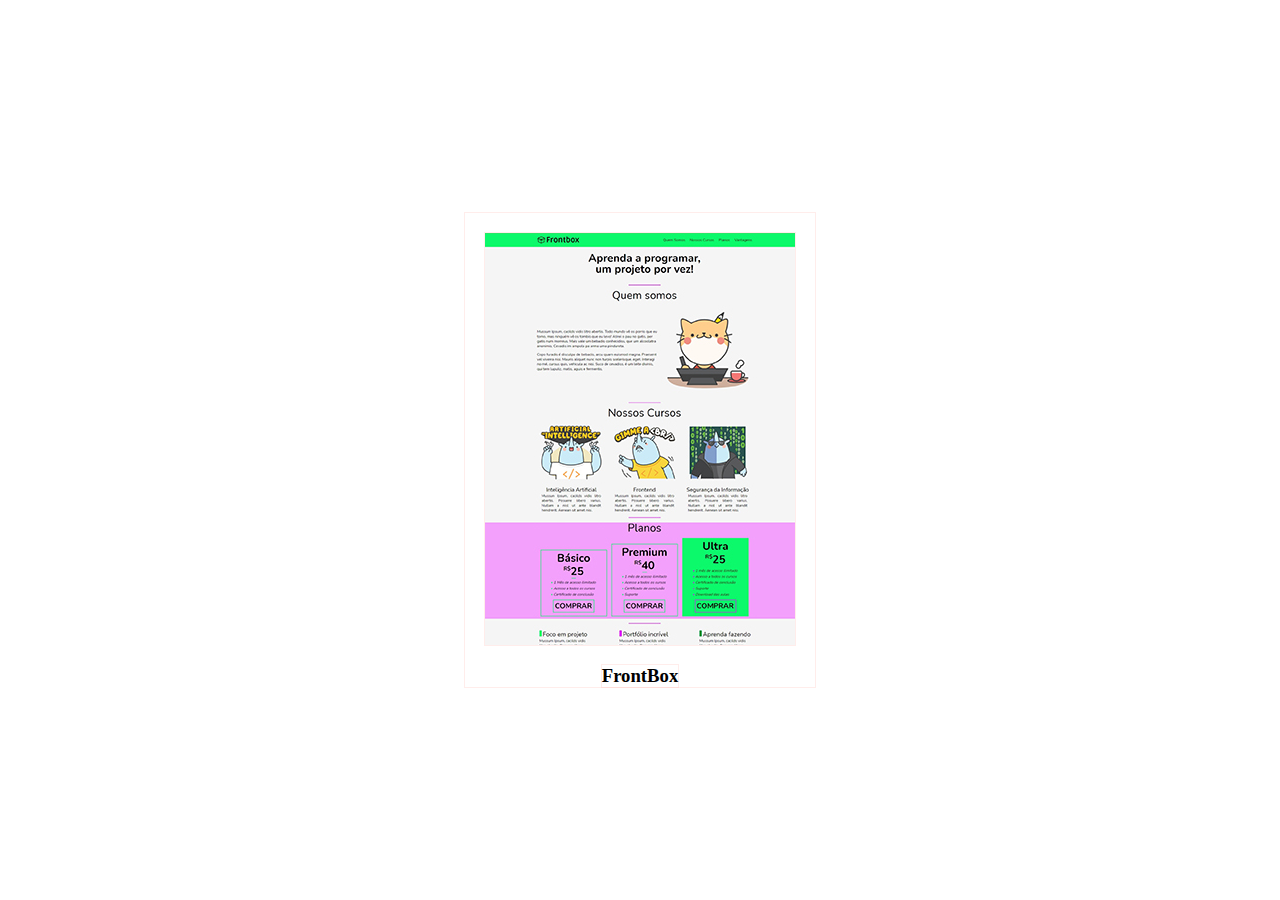
==== teste.html @ 5e762e28 "update" ====
<!DOCTYPE html>
<html lang="pt-br">

<head>
    <meta charset="UTF-8">
    <meta http-equiv="X-UA-Compatible" content="IE=edge">
    <meta name="viewport" content="width=device-width, initial-scale=1.0">
    <title>Document</title>
    <link rel="stylesheet" href="texte.css">
</head>

<body>
    <!-- <h1>teste</h1> -->

    <div class="container">
        <div class="card">
            <div class="cardImg">
                <img src="/img/texte 3.jpg" alt="">
            </div>
            <div class="content">
                <div class="content-text">
                    <h3>Serviços executados</h3>
                    <hr>

                </div>
                <ul>
                    <li>Programação</li>
                    <li>layout Responsivo</li>
                    <li>FlexBox</li>
                </ul>
                <button class="btn">ampliar</button>
            </div>
        </div>

        <h3>FrontBox</h3>

    </div>

</body>

</html>
---- texte.css ----
*{
    margin: 0px;
    padding: 0px;
    box-sizing: border-box;
    box-shadow: 0px 0px 0px 1px rgba(255, 99, 85, 0.116); 

}
li{
    list-style: none;;
}



body{
    display: flex;
    flex-direction: column;
    justify-content: center;
    align-items: center;
    min-height: 100vh;
}
.container{
    display: flex;
    flex-wrap: wrap;
    flex-direction: column;
    align-items: center;
    margin: 40px 0;
}
.container .card{
    position: relative;
    width: 310px;
    height: 412px;
    margin: 20px;
    overflow: hidden;

}
.container .card .content{
    position: absolute;
    bottom: 412px;
    width: 100%;
    height: 100%;
    z-index: 10;
    backdrop-filter: brightness(50%);
    transition: bottom 0.5s;
}
.container .card:hover .content{
    bottom: 0px;
}
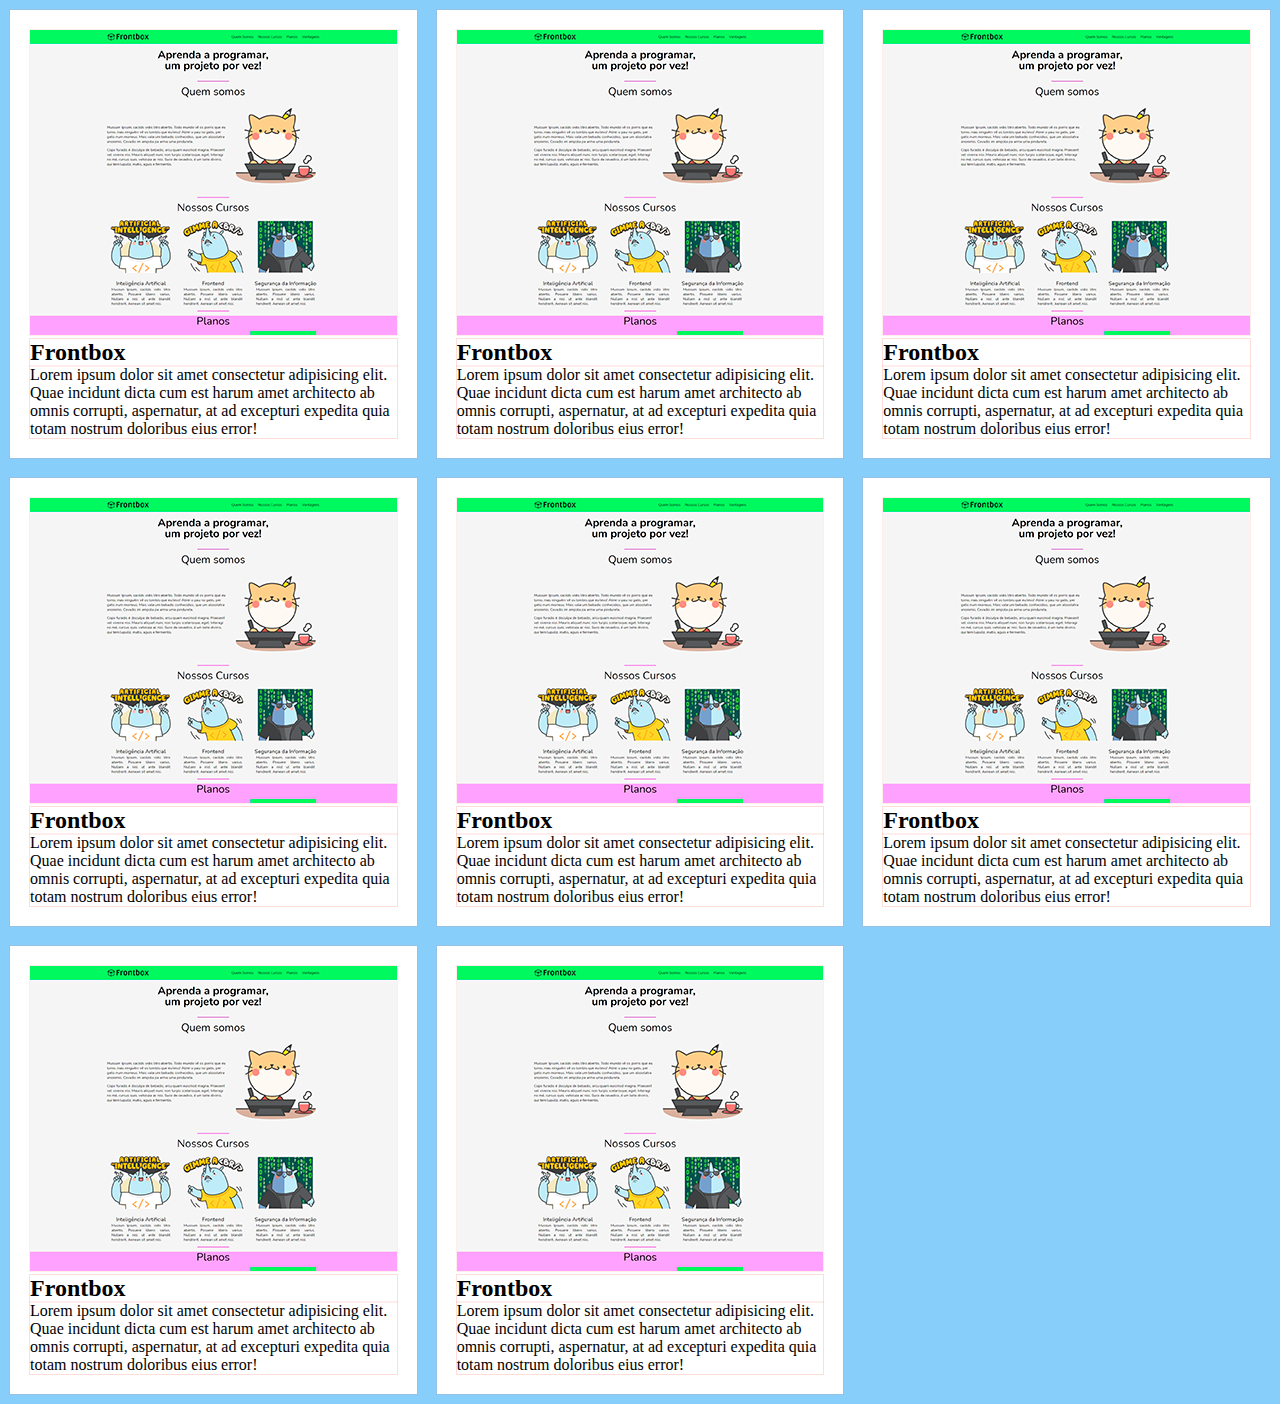
==== commit a0e9fc25: "update" ====
--- a/teste.html
+++ b/teste.html
@@ -12,7 +12,7 @@
 <body>
     <!-- <h1>teste</h1> -->
 
-    <div class="container">
+    <!-- <div class="container">
         <div class="card">
             <div class="cardImg">
                 <img src="/img/texte 3.jpg" alt="">
@@ -21,7 +21,6 @@
                 <div class="content-text">
                     <h3>Serviços executados</h3>
                     <hr>
-
                 </div>
                 <ul>
                     <li>Programação</li>
@@ -34,6 +33,80 @@
 
         <h3>FrontBox</h3>
 
+    </div> -->
+    <div class="conteudo">
+        <div class="card">
+            <img src="/img/teste.png" class="foto" alt="">
+            <div class="texto">
+                <h2>Frontbox</h2>
+                <p>Lorem ipsum dolor sit amet consectetur adipisicing elit. Quae incidunt dicta cum est harum amet
+                    architecto ab omnis corrupti, aspernatur, at ad excepturi expedita quia totam nostrum doloribus eius
+                    error!</p>
+            </div>
+        </div>
+        <div class="card">
+            <img src="/img/teste.png" class="foto" alt="">
+            <div class="texto">
+                <h2>Frontbox</h2>
+                <p>Lorem ipsum dolor sit amet consectetur adipisicing elit. Quae incidunt dicta cum est harum amet
+                    architecto ab omnis corrupti, aspernatur, at ad excepturi expedita quia totam nostrum doloribus eius
+                    error!</p>
+            </div>
+        </div>
+        <div class="card">
+            <img src="/img/teste.png" class="foto" alt="">
+            <div class="texto">
+                <h2>Frontbox</h2>
+                <p>Lorem ipsum dolor sit amet consectetur adipisicing elit. Quae incidunt dicta cum est harum amet
+                    architecto ab omnis corrupti, aspernatur, at ad excepturi expedita quia totam nostrum doloribus eius
+                    error!</p>
+            </div>
+        </div>
+        <div class="card">
+            <img src="/img/teste.png" class="foto" alt="">
+            <div class="texto">
+                <h2>Frontbox</h2>
+                <p>Lorem ipsum dolor sit amet consectetur adipisicing elit. Quae incidunt dicta cum est harum amet
+                    architecto ab omnis corrupti, aspernatur, at ad excepturi expedita quia totam nostrum doloribus eius
+                    error!</p>
+            </div>
+        </div>
+        <div class="card">
+            <img src="/img/teste.png" class="foto" alt="">
+            <div class="texto">
+                <h2>Frontbox</h2>
+                <p>Lorem ipsum dolor sit amet consectetur adipisicing elit. Quae incidunt dicta cum est harum amet
+                    architecto ab omnis corrupti, aspernatur, at ad excepturi expedita quia totam nostrum doloribus eius
+                    error!</p>
+            </div>
+        </div>
+        <div class="card">
+            <img src="/img/teste.png" class="foto" alt="">
+            <div class="texto">
+                <h2>Frontbox</h2>
+                <p>Lorem ipsum dolor sit amet consectetur adipisicing elit. Quae incidunt dicta cum est harum amet
+                    architecto ab omnis corrupti, aspernatur, at ad excepturi expedita quia totam nostrum doloribus eius
+                    error!</p>
+            </div>
+        </div>
+        <div class="card">
+            <img src="/img/teste.png" class="foto" alt="">
+            <div class="texto">
+                <h2>Frontbox</h2>
+                <p>Lorem ipsum dolor sit amet consectetur adipisicing elit. Quae incidunt dicta cum est harum amet
+                    architecto ab omnis corrupti, aspernatur, at ad excepturi expedita quia totam nostrum doloribus eius
+                    error!</p>
+            </div>
+        </div>
+        <div class="card">
+            <img src="/img/teste.png" class="foto" alt="">
+            <div class="texto">
+                <h2>Frontbox</h2>
+                <p>Lorem ipsum dolor sit amet consectetur adipisicing elit. Quae incidunt dicta cum est harum amet
+                    architecto ab omnis corrupti, aspernatur, at ad excepturi expedita quia totam nostrum doloribus eius
+                    error!</p>
+            </div>
+        </div>
     </div>
 
 </body>
--- a/texte.css
+++ b/texte.css
@@ -12,13 +12,15 @@
 
 
 body{
-    display: flex;
-    flex-direction: column;
-    justify-content: center;
-    align-items: center;
-    min-height: 100vh;
+    /* display: flex; */
+    background: lightskyblue;
+    /* flex-direction: column; */
+    /* justify-content: center; */
+    /* align-items: center; */
+    /* min-height: 100vh; */
 }
-.container{
+/* .container{
+
     display: flex;
     flex-wrap: wrap;
     flex-direction: column;
@@ -44,4 +46,22 @@
 }
 .container .card:hover .content{
     bottom: 0px;
+} */
+.conteudo{
+    max-width: 1900px;
+    margin: 0 auto;
+    display: grid;
+    grid-template-columns: repeat(auto-fit, minmax(400px, 2fr));
+    gap: 20px;
+    justify-content: center;
+    padding: 10px;
+}
+.card{
+    background: white;
+    padding: 20px 20px 20px;
+}
+.foto{
+    width: 100%;
+    height: 305px;
+    object-fit: cover;
 }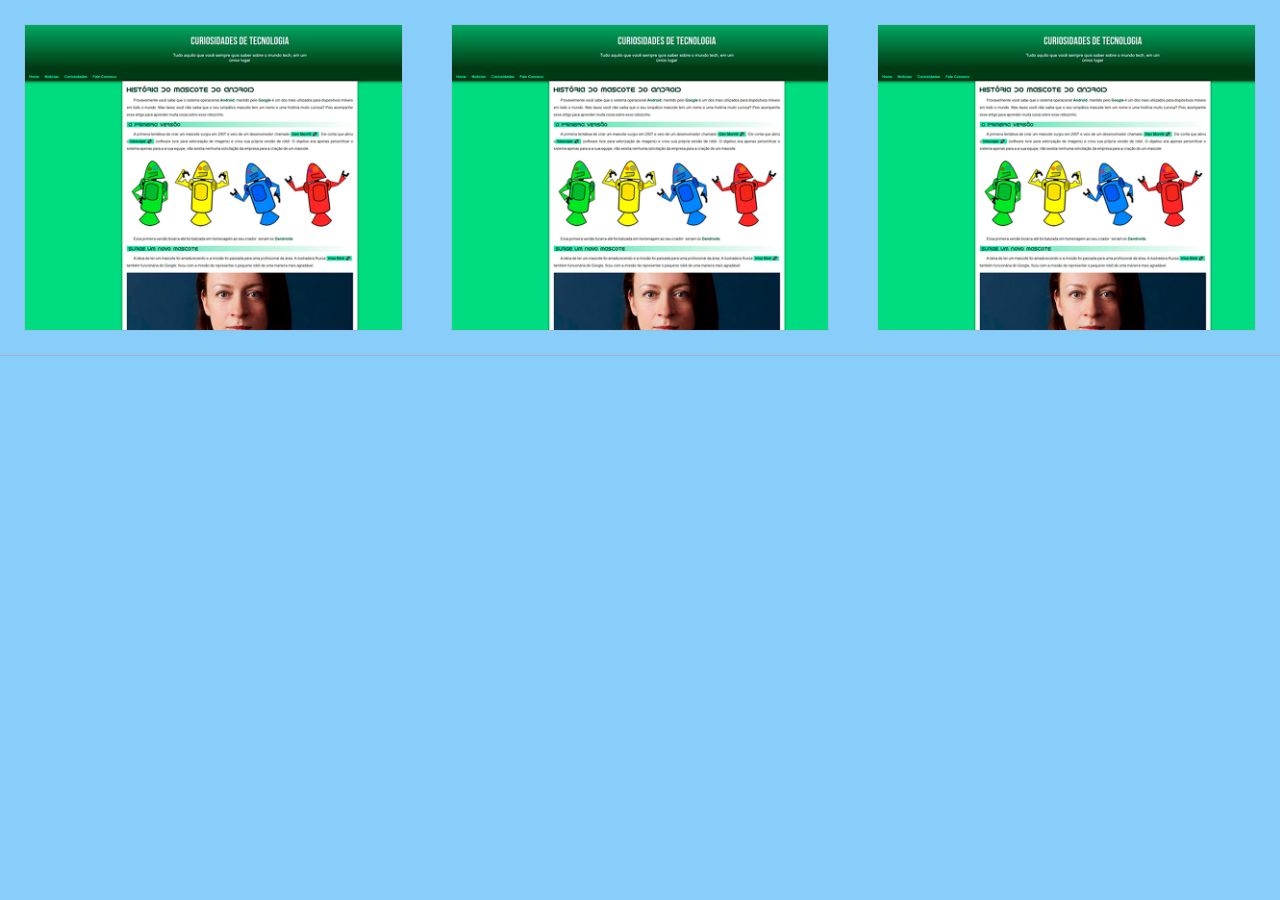
==== commit 892ae6d2: "update" ====
--- a/teste.html
+++ b/teste.html
@@ -11,7 +11,6 @@
 
 <body>
     <!-- <h1>teste</h1> -->
-
     <!-- <div class="container">
         <div class="card">
             <div class="cardImg">
@@ -34,7 +33,8 @@
         <h3>FrontBox</h3>
 
     </div> -->
-    <div class="conteudo">
+    <!-- <div class="conteudo">
+
         <div class="card">
             <img src="/img/teste.png" class="foto" alt="">
             <div class="texto">
@@ -107,8 +107,46 @@
                     error!</p>
             </div>
         </div>
+    </div>-->
+
+    <div class="modal">
+        <div class="modal_content">
+            <img src="" id="modal_img">
+        </div>
+        <span id="btn_close">x</span>
+        
     </div>
 
+    <div class="container">
+        <div class="img">
+            <img src="imgteste/cursoemVideoG1.png" alt="" class="teste">
+        </div>
+        <div class="img">
+            <img src="imgteste/cursoemVideoG1.png" alt=""class="teste">
+        </div>
+        <div class="img">
+            <img src="imgteste/cursoemVideoG1.png" alt=""class="teste">
+        </div>
+    </div>
+
+    <script>
+        let imagem = document.querySelectorAll(".teste");
+        let modal = document.querySelector('.modal');
+        let modalImg = document.querySelector("#modal_img");
+        let btClose = document.querySelector('#btn_close');
+        let srcVal="";
+
+        for(let i=0; i < imagem.length;i++){
+            imagem[i].addEventListener('click', function(){
+                srcVal = imagem[i].getAttribute('src');
+                modalImg.setAttribute('src',srcVal);
+                modal.classList.toggle('modal_active')
+            })
+        }
+        btClose.addEventListener('click',function(){
+            modal.classList.toggle('modal_active');
+        })
+    </script>
 </body>
 
 </html>--- a/texte.css
+++ b/texte.css
@@ -47,7 +47,7 @@
 .container .card:hover .content{
     bottom: 0px;
 } */
-.conteudo{
+/* .conteudo{
     max-width: 1900px;
     margin: 0 auto;
     display: grid;
@@ -64,4 +64,63 @@
     width: 100%;
     height: 305px;
     object-fit: cover;
+} */
+
+.container{
+    display: flex;
+    justify-content: center;
+}
+.img{
+    width: 430px;
+    height: 305px;
+    overflow: hidden;
+    margin: 25px;
+}
+.teste{
+    width: 430px;
+    /* height: 100%; */
+    cursor: pointer;
+    transition: 0.4s;
+    
+}
+.teste:hover{
+    filter: grayscale(100%);
+    transform: scale(1.1);
+}
+#modal_img{
+    width: 30vw;
+    transform: scale(0);
+}
+.modal_active #modal_img{
+    transform: scale(1);
+
+}
+.modal{
+    width: 100vw;
+    height: 100vh;
+    background-color: rgba(0, 0, 0, 0.7);
+    position: fixed;
+    visibility: hidden;
+    z-index: 1;
+    opacity: 0;
+}
+.modal_content{
+    display: flex;
+    justify-content: center;
+    align-items: center;
+    height: 100vh;
+}
+#btn_close{
+    color: #fff;
+    background-color: #000;
+    position: absolute;
+    top: 10px;
+    right: 10px;
+    width: 40px;
+    height: 40px;
+
+}
+.modal_active{
+    visibility: visible;
+    opacity: 1;
 }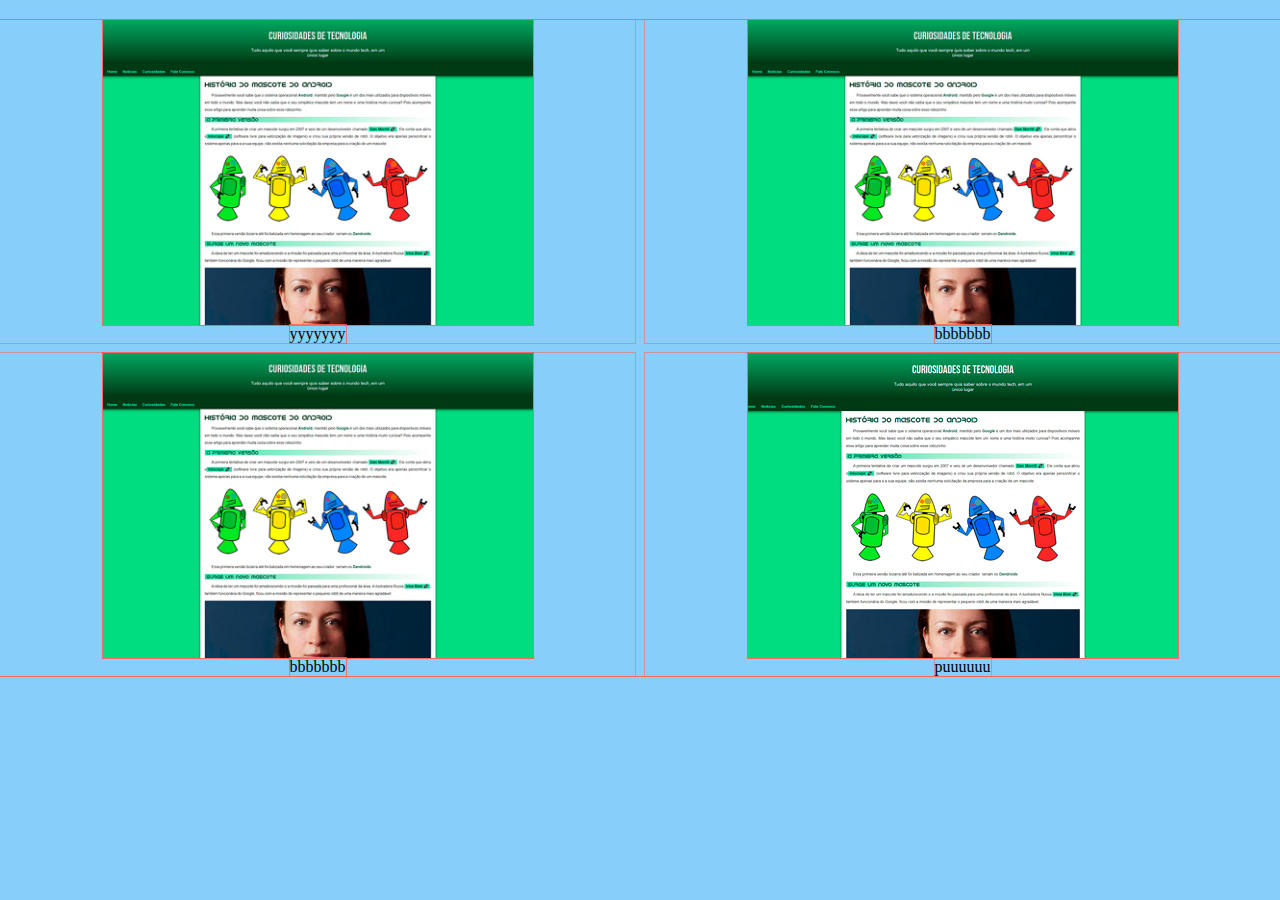
==== commit dc35e594: "update" ====
--- a/teste.html
+++ b/teste.html
@@ -108,44 +108,104 @@
             </div>
         </div>
     </div>-->
-
+    <div class="container">
+        <div class="wrapper">
+            <div class="content-img">
+                <img class="img2 tamanho" src="/imgteste/cursoemVideoG1.png" width="894px" height="1398px" alt="">
+            </div>
+            <div class="content-info">
+                <div class="content-info2">
+                    <div class="contentText">
+                        <h4>Serviços</h4>
+                    </div>
+                    <div class="btn-ampliar">
+                        <button class="btn">ampliar</button>
+                    </div>
+                </div>
+            </div>
+            <div class="texto">
+                <p>yyyyyyy</p>
+            </div>
+        </div>
+        <div class="wrapper">
+
+            <div class="content-img">
+                <img class="img2 tamanho" src="/imgteste/cursoemVideoG1.png" alt="">
+            </div>
+            <div class="content-info">
+                <div class="content-info2">
+                    <div class="contentText">
+                        <h4>Serviços</h4>
+                    </div>
+                    <div class="btn-ampliar">
+                        <button class="btn">ampliar</button>
+                    </div>
+                </div>
+            </div>
+            <div class="texto">
+                <p>bbbbbbb</p>
+            </div>
+        </div>
+        <div class="wrapper">
+            <div class="content-img">
+                <img class="img2 tamanho" src="/imgteste/cursoemVideoG1.png" alt="">
+            </div>
+            <div class="content-info">
+                <div class="content-info2">
+                    <div class="contentText">
+                        <h4>Serviços</h4>
+                    </div>
+                    <div class="btn-ampliar">
+                        <button class="btn">ampliar</button>
+                    </div>
+                </div>
+            </div>
+            <div class="texto">
+                <p>bbbbbbb</p>
+            </div>
+        </div>
+        <div class="wrapper">
+            <div class="content-img">
+                <img class="img2 tamanho" src="/img/cursoemVideoP.png" alt="">
+            </div>
+            <div class="content-info">
+                <div class="content-info2">
+                    <div class="contentText">
+                        <h4>Serviços</h4>
+                    </div>
+                    <div class="btn-ampliar">
+                        <button class="btn">ampliar</button>
+                    </div>
+                </div>
+            </div>
+            <div class="texto">
+                puuuuuu
+            </div>
+        </div>
+    </div>
     <div class="modal">
-        <div class="modal_content">
-            <img src="" id="modal_img">
-        </div>
-        <span id="btn_close">x</span>
-        
+        <div class="conteudo-modal">
+            <img src="" alt="" id="modal-img">
+        </div>
+        <span class="btn-close">x</span>
     </div>
 
-    <div class="container">
-        <div class="img">
-            <img src="imgteste/cursoemVideoG1.png" alt="" class="teste">
-        </div>
-        <div class="img">
-            <img src="imgteste/cursoemVideoG1.png" alt=""class="teste">
-        </div>
-        <div class="img">
-            <img src="imgteste/cursoemVideoG1.png" alt=""class="teste">
-        </div>
-    </div>
 
     <script>
-        let imagem = document.querySelectorAll(".teste");
+        let imagens = document.querySelectorAll('.img2');
+        let btn = document.querySelectorAll('.btn');
         let modal = document.querySelector('.modal');
-        let modalImg = document.querySelector("#modal_img");
-        let btClose = document.querySelector('#btn_close');
-        let srcVal="";
-
-        for(let i=0; i < imagem.length;i++){
-            imagem[i].addEventListener('click', function(){
-                srcVal = imagem[i].getAttribute('src');
-                modalImg.setAttribute('src',srcVal);
-                modal.classList.toggle('modal_active')
-            })
+        let modalImag = document.querySelector('#modal-img');
+        let srcValor= ""
+
+        for(let i=0; i < btn.length; i++){
+            btn[i].addEventListener('click', function(){
+                 srcValor =imagens[i].getAttribute('src');
+                 modalImag.setAttribute("src",srcValor);
+                 modal.classList.toggle('modal_active');
+            });
+           
         }
-        btClose.addEventListener('click',function(){
-            modal.classList.toggle('modal_active');
-        })
     </script>
 </body>
 
--- a/texte.css
+++ b/texte.css
@@ -2,7 +2,7 @@
     margin: 0px;
     padding: 0px;
     box-sizing: border-box;
-    box-shadow: 0px 0px 0px 1px rgba(255, 99, 85, 0.116); 
+    box-shadow: 0px 0px 0px 1px rgba(255, 99, 85, 0.568); 
 
 }
 li{
@@ -67,60 +67,98 @@
 } */
 
 .container{
+    display: grid;
+    grid-template-columns: repeat(auto-fit, minmax(430px, 1fr));
+    gap: 10px;
+    margin-top: 20px;
+}
+ .wrapper{
+    display: flex;
+    position: relative;
+    justify-content: center;
+    flex-direction: column;
+    align-items: center;
+}
+ .content-img{
     display: flex;
     justify-content: center;
+    
+    width: 430px;
+    /* height: 305px; */
+} 
+
+.img2{
+    width: 430px;
+    height: 305px;
 }
-.img{
+
+.tamanho{
+    object-fit: cover;
+    object-position: top;
+} /*  
+.img img{
+    display: flex;
+    object-fit: cover;
+    width: 100%;
+    
+
+} */
+.content-info{
+    position: absolute;
+    display: flex;
     width: 430px;
     height: 305px;
     overflow: hidden;
-    margin: 25px;
+    top: 0;
 }
-.teste{
-    width: 430px;
-    /* height: 100%; */
-    cursor: pointer;
-    transition: 0.4s;
+.content-info2{
+    position: absolute;
+    display: flex;
+    flex-direction: column;
+
+    width: 100%;
+    height: 100%;
+    padding: 35px 10px 10px 10px;
+    bottom: 610px;
+    backdrop-filter:  brightness(50%);
+    transition: bottom 0.9s;
+}
+.texto{
     
 }
-.teste:hover{
-    filter: grayscale(100%);
-    transform: scale(1.1);
+.content-info:hover .content-info2{
+    bottom: 0px;
 }
-#modal_img{
-    width: 30vw;
-    transform: scale(0);
-}
-.modal_active #modal_img{
-    transform: scale(1);
 
-}
 .modal{
     width: 100vw;
     height: 100vh;
     background-color: rgba(0, 0, 0, 0.7);
     position: fixed;
     visibility: hidden;
-    z-index: 1;
+    z-index: 99;
     opacity: 0;
 }
-.modal_content{
+#modal-img{
+    width: 65vw;
+    height: 91vh;
+    object-fit: cover;
+    object-position: top;
+    overflow: scroll;
+}
+.conteudo-modal{
     display: flex;
     justify-content: center;
     align-items: center;
-    height: 100vh;
-}
-#btn_close{
-    color: #fff;
-    background-color: #000;
+    background-color: red;
     position: absolute;
-    top: 10px;
-    right: 10px;
-    width: 40px;
-    height: 40px;
-
+    top: 30px;
 }
 .modal_active{
     visibility: visible;
     opacity: 1;
+    /* position: absolute; */
+    top: 0px;
+    display: flex;
+    justify-content: center;
 }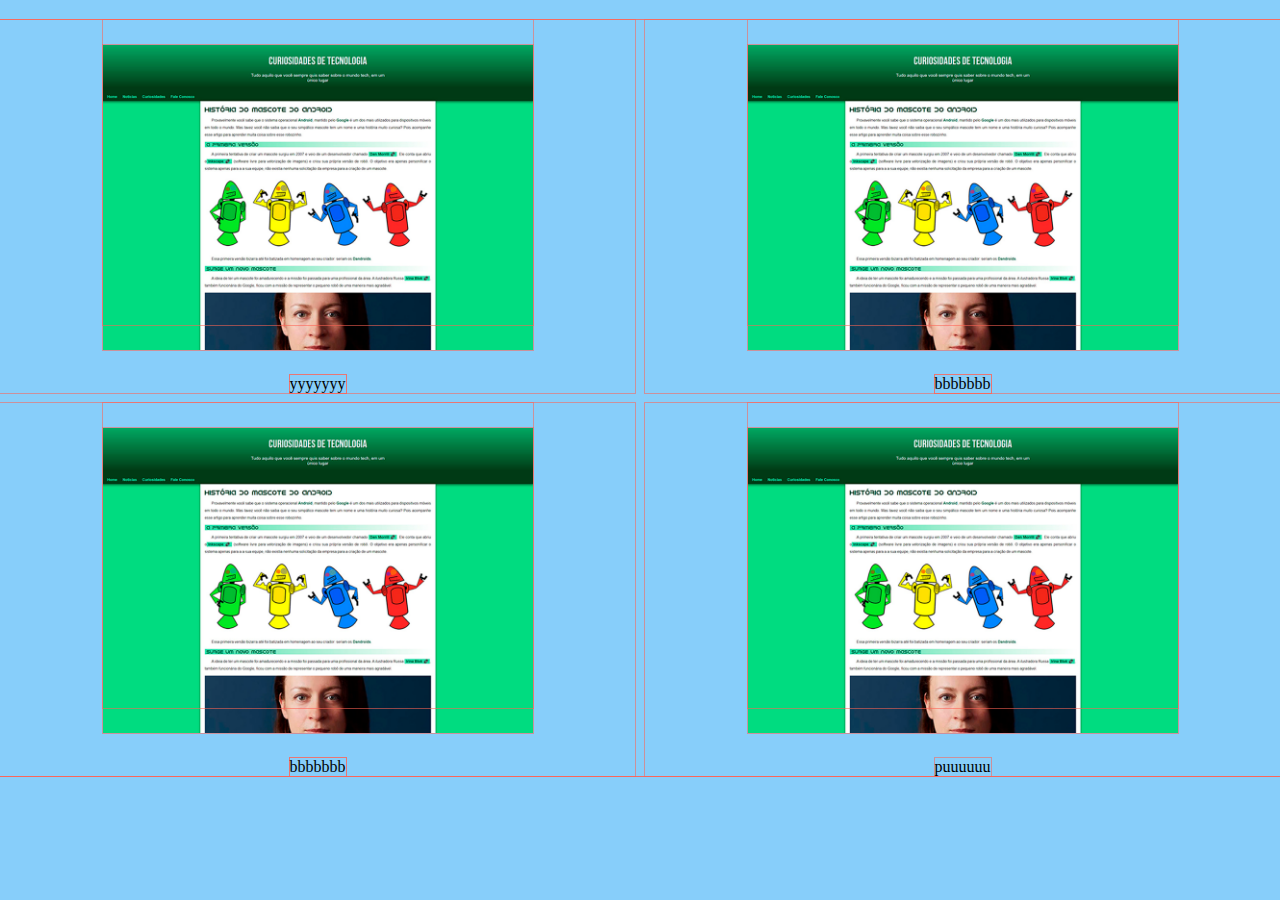
==== commit b82afda5: "update" ====
--- a/teste.html
+++ b/teste.html
@@ -109,28 +109,46 @@
         </div>
     </div>-->
     <div class="container">
+        <div class="wrapper"> <!-- ROW -->
+            <div class="content-img">
+                <img class="small" src="/imgteste/cursoemVideoG1.png" alt="">
+            </div>
+            <div class="content-info">
+                <div class="content-info2">
+                    <div class="contentText">
+                        <h4>Serviços</h4>
+                    </div>
+                    <div class="btn-ampliar">
+                        <button class="btn">ampliar</button>
+                    </div>
+                </div>
+            </div>
+            <div class="texto">
+                <p>yyyyyyy</p>
+            </div>
+        </div>
         <div class="wrapper">
-            <div class="content-img">
-                <img class="img2 tamanho" src="/imgteste/cursoemVideoG1.png" width="894px" height="1398px" alt="">
-            </div>
-            <div class="content-info">
-                <div class="content-info2">
-                    <div class="contentText">
-                        <h4>Serviços</h4>
-                    </div>
-                    <div class="btn-ampliar">
-                        <button class="btn">ampliar</button>
-                    </div>
-                </div>
-            </div>
-            <div class="texto">
-                <p>yyyyyyy</p>
+
+            <div class="content-img">
+                <img class="small" src="/imgteste/cursoemVideoG1.png" alt="">
+            </div>
+            <div class="content-info">
+                <div class="content-info2">
+                    <div class="contentText">
+                        <h4>Serviços</h4>
+                    </div>
+                    <div class="btn-ampliar">
+                        <button class="btn">ampliar</button>
+                    </div>
+                </div>
+            </div>
+            <div class="texto">
+                <p>bbbbbbb</p>
             </div>
         </div>
         <div class="wrapper">
-
-            <div class="content-img">
-                <img class="img2 tamanho" src="/imgteste/cursoemVideoG1.png" alt="">
+            <div class="content-img">
+                <img class="small" src="/imgteste/cursoemVideoG1.png" alt="">
             </div>
             <div class="content-info">
                 <div class="content-info2">
@@ -148,25 +166,7 @@
         </div>
         <div class="wrapper">
             <div class="content-img">
-                <img class="img2 tamanho" src="/imgteste/cursoemVideoG1.png" alt="">
-            </div>
-            <div class="content-info">
-                <div class="content-info2">
-                    <div class="contentText">
-                        <h4>Serviços</h4>
-                    </div>
-                    <div class="btn-ampliar">
-                        <button class="btn">ampliar</button>
-                    </div>
-                </div>
-            </div>
-            <div class="texto">
-                <p>bbbbbbb</p>
-            </div>
-        </div>
-        <div class="wrapper">
-            <div class="content-img">
-                <img class="img2 tamanho" src="/img/cursoemVideoP.png" alt="">
+                <img class="small" src="/imgteste/cursoemVideoG1.png" alt="">
             </div>
             <div class="content-info">
                 <div class="content-info2">
@@ -183,6 +183,7 @@
             </div>
         </div>
     </div>
+
     <div class="modal">
         <div class="conteudo-modal">
             <img src="" alt="" id="modal-img">
@@ -192,7 +193,7 @@
 
 
     <script>
-        let imagens = document.querySelectorAll('.img2');
+        let imagens = document.querySelectorAll('.small');
         let btn = document.querySelectorAll('.btn');
         let modal = document.querySelector('.modal');
         let modalImag = document.querySelector('#modal-img');
--- a/texte.css
+++ b/texte.css
@@ -78,24 +78,27 @@
     justify-content: center;
     flex-direction: column;
     align-items: center;
+    flex-wrap: wrap;
 }
  .content-img{
-    display: flex;
-    justify-content: center;
+    /* display: flex;
+    justify-content: center; */
     
     width: 430px;
-    /* height: 305px; */
+    height: 305px;
+    overflow: hidden;
+    margin: 25px;
 } 
 
-.img2{
+.small{
     width: 430px;
-    height: 305px;
+   /*  height: 100%; */
 }
 
-.tamanho{
+/* .tamanho{
     object-fit: cover;
     object-position: top;
-} /*  
+} */ /*  
 .img img{
     display: flex;
     object-fit: cover;
@@ -129,30 +132,30 @@
 .content-info:hover .content-info2{
     bottom: 0px;
 }
-
 .modal{
     width: 100vw;
     height: 100vh;
     background-color: rgba(0, 0, 0, 0.7);
     position: fixed;
     visibility: hidden;
-    z-index: 99;
+    z-index: 1;
     opacity: 0;
 }
 #modal-img{
     width: 65vw;
-    height: 91vh;
+   /*  height: 91vh;
     object-fit: cover;
     object-position: top;
-    overflow: scroll;
+    overflow: scroll; */
 }
 .conteudo-modal{
     display: flex;
     justify-content: center;
     align-items: center;
-    background-color: red;
-    position: absolute;
-    top: 30px;
+    height: 100vw;
+    
+   /*  position: absolute; */
+    /* top: 30px; */
 }
 .modal_active{
     visibility: visible;
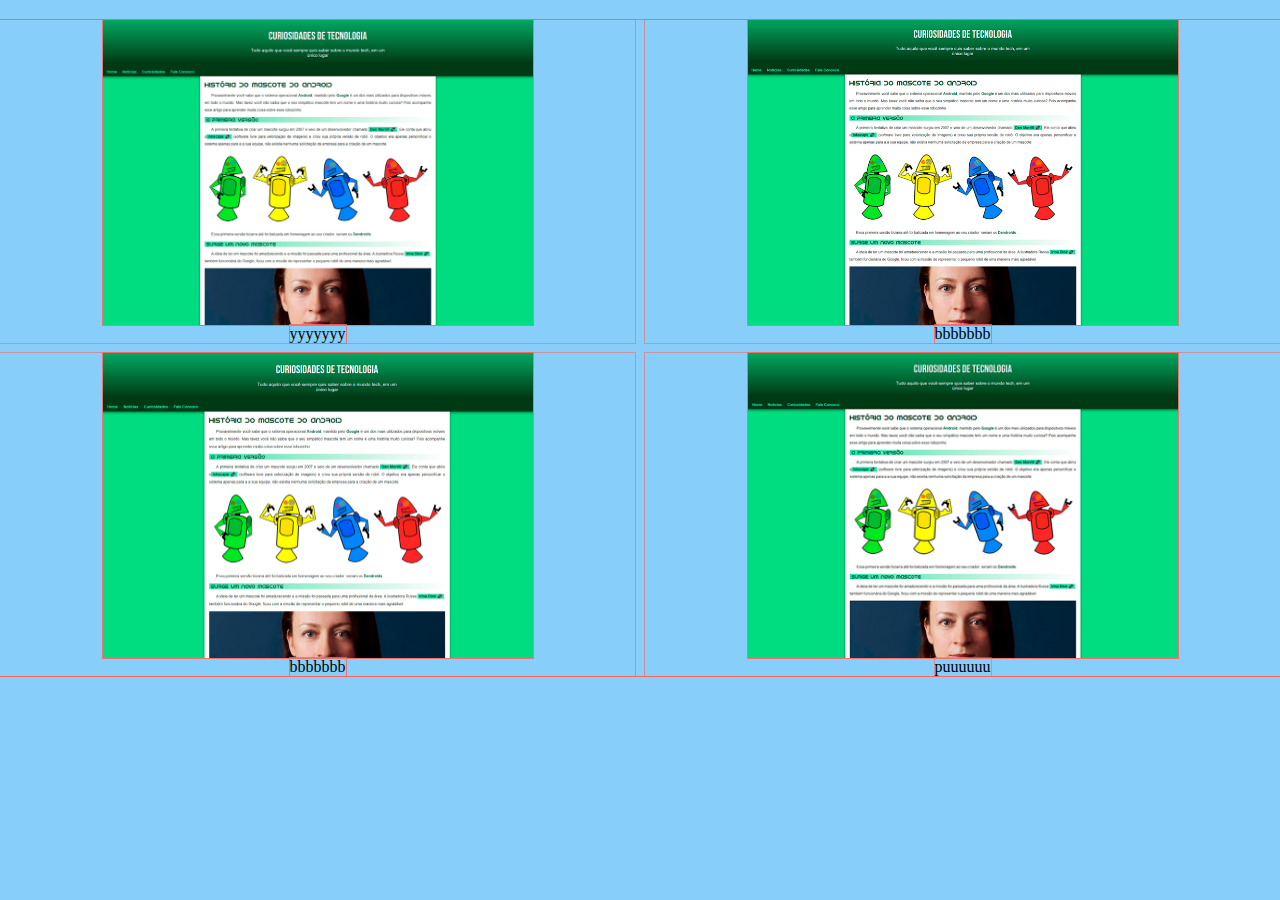
==== commit 769f076e: "update" ====
--- a/teste.html
+++ b/teste.html
@@ -111,7 +111,7 @@
     <div class="container">
         <div class="wrapper"> <!-- ROW -->
             <div class="content-img">
-                <img class="small" src="/imgteste/cursoemVideoG1.png" alt="">
+                <img class="small" src="/imgteste/teste3.png" alt="">
             </div>
             <div class="content-info">
                 <div class="content-info2">
@@ -130,7 +130,7 @@
         <div class="wrapper">
 
             <div class="content-img">
-                <img class="small" src="/imgteste/cursoemVideoG1.png" alt="">
+                <img class="small" src="/imgteste/teste4.png" alt="">
             </div>
             <div class="content-info">
                 <div class="content-info2">
@@ -148,7 +148,7 @@
         </div>
         <div class="wrapper">
             <div class="content-img">
-                <img class="small" src="/imgteste/cursoemVideoG1.png" alt="">
+                <img class="small" src="/imgteste/teste5.png" alt="">
             </div>
             <div class="content-info">
                 <div class="content-info2">
--- a/texte.css
+++ b/texte.css
@@ -87,7 +87,7 @@
     width: 430px;
     height: 305px;
     overflow: hidden;
-    margin: 25px;
+    /* margin: 25px; */
 } 
 
 .small{
@@ -133,8 +133,8 @@
     bottom: 0px;
 }
 .modal{
-    width: 100vw;
-    height: 100vh;
+    width: 100%;
+    height: 100%;
     background-color: rgba(0, 0, 0, 0.7);
     position: fixed;
     visibility: hidden;
@@ -154,8 +154,8 @@
     align-items: center;
     height: 100vw;
     
-   /*  position: absolute; */
-    /* top: 30px; */
+    position: absolute;
+    top: 8%;
 }
 .modal_active{
     visibility: visible;
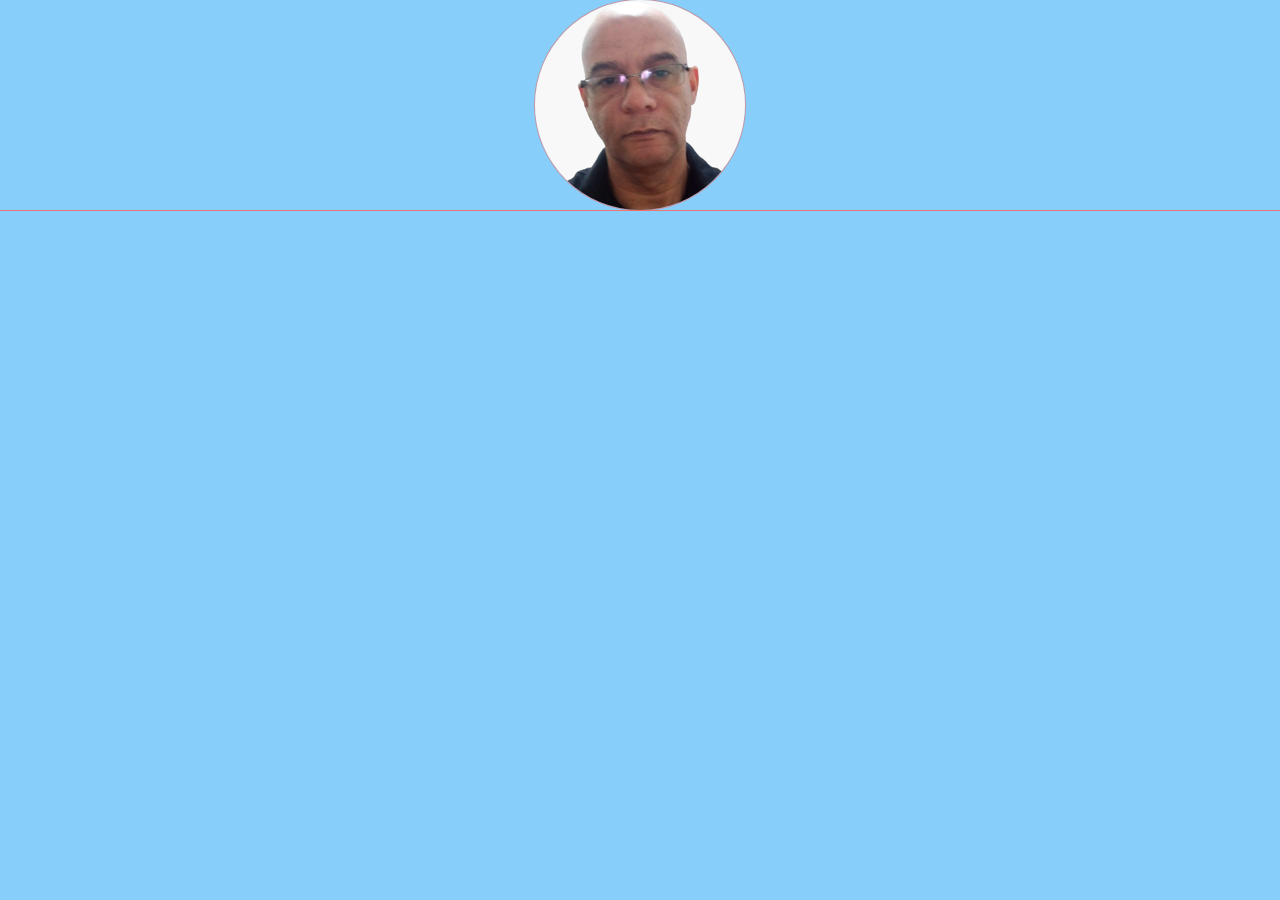
==== commit c2d8dd8e: "up" ====
--- a/teste.html
+++ b/teste.html
@@ -10,204 +10,10 @@
 </head>
 
 <body>
-    <!-- <h1>teste</h1> -->
-    <!-- <div class="container">
-        <div class="card">
-            <div class="cardImg">
-                <img src="/img/texte 3.jpg" alt="">
-            </div>
-            <div class="content">
-                <div class="content-text">
-                    <h3>Serviços executados</h3>
-                    <hr>
-                </div>
-                <ul>
-                    <li>Programação</li>
-                    <li>layout Responsivo</li>
-                    <li>FlexBox</li>
-                </ul>
-                <button class="btn">ampliar</button>
-            </div>
-        </div>
-
-        <h3>FrontBox</h3>
-
-    </div> -->
-    <!-- <div class="conteudo">
-
-        <div class="card">
-            <img src="/img/teste.png" class="foto" alt="">
-            <div class="texto">
-                <h2>Frontbox</h2>
-                <p>Lorem ipsum dolor sit amet consectetur adipisicing elit. Quae incidunt dicta cum est harum amet
-                    architecto ab omnis corrupti, aspernatur, at ad excepturi expedita quia totam nostrum doloribus eius
-                    error!</p>
-            </div>
-        </div>
-        <div class="card">
-            <img src="/img/teste.png" class="foto" alt="">
-            <div class="texto">
-                <h2>Frontbox</h2>
-                <p>Lorem ipsum dolor sit amet consectetur adipisicing elit. Quae incidunt dicta cum est harum amet
-                    architecto ab omnis corrupti, aspernatur, at ad excepturi expedita quia totam nostrum doloribus eius
-                    error!</p>
-            </div>
-        </div>
-        <div class="card">
-            <img src="/img/teste.png" class="foto" alt="">
-            <div class="texto">
-                <h2>Frontbox</h2>
-                <p>Lorem ipsum dolor sit amet consectetur adipisicing elit. Quae incidunt dicta cum est harum amet
-                    architecto ab omnis corrupti, aspernatur, at ad excepturi expedita quia totam nostrum doloribus eius
-                    error!</p>
-            </div>
-        </div>
-        <div class="card">
-            <img src="/img/teste.png" class="foto" alt="">
-            <div class="texto">
-                <h2>Frontbox</h2>
-                <p>Lorem ipsum dolor sit amet consectetur adipisicing elit. Quae incidunt dicta cum est harum amet
-                    architecto ab omnis corrupti, aspernatur, at ad excepturi expedita quia totam nostrum doloribus eius
-                    error!</p>
-            </div>
-        </div>
-        <div class="card">
-            <img src="/img/teste.png" class="foto" alt="">
-            <div class="texto">
-                <h2>Frontbox</h2>
-                <p>Lorem ipsum dolor sit amet consectetur adipisicing elit. Quae incidunt dicta cum est harum amet
-                    architecto ab omnis corrupti, aspernatur, at ad excepturi expedita quia totam nostrum doloribus eius
-                    error!</p>
-            </div>
-        </div>
-        <div class="card">
-            <img src="/img/teste.png" class="foto" alt="">
-            <div class="texto">
-                <h2>Frontbox</h2>
-                <p>Lorem ipsum dolor sit amet consectetur adipisicing elit. Quae incidunt dicta cum est harum amet
-                    architecto ab omnis corrupti, aspernatur, at ad excepturi expedita quia totam nostrum doloribus eius
-                    error!</p>
-            </div>
-        </div>
-        <div class="card">
-            <img src="/img/teste.png" class="foto" alt="">
-            <div class="texto">
-                <h2>Frontbox</h2>
-                <p>Lorem ipsum dolor sit amet consectetur adipisicing elit. Quae incidunt dicta cum est harum amet
-                    architecto ab omnis corrupti, aspernatur, at ad excepturi expedita quia totam nostrum doloribus eius
-                    error!</p>
-            </div>
-        </div>
-        <div class="card">
-            <img src="/img/teste.png" class="foto" alt="">
-            <div class="texto">
-                <h2>Frontbox</h2>
-                <p>Lorem ipsum dolor sit amet consectetur adipisicing elit. Quae incidunt dicta cum est harum amet
-                    architecto ab omnis corrupti, aspernatur, at ad excepturi expedita quia totam nostrum doloribus eius
-                    error!</p>
-            </div>
-        </div>
-    </div>-->
-    <div class="container">
-        <div class="wrapper"> <!-- ROW -->
-            <div class="content-img">
-                <img class="small" src="/imgteste/teste3.png" alt="">
-            </div>
-            <div class="content-info">
-                <div class="content-info2">
-                    <div class="contentText">
-                        <h4>Serviços</h4>
-                    </div>
-                    <div class="btn-ampliar">
-                        <button class="btn">ampliar</button>
-                    </div>
-                </div>
-            </div>
-            <div class="texto">
-                <p>yyyyyyy</p>
-            </div>
-        </div>
-        <div class="wrapper">
-
-            <div class="content-img">
-                <img class="small" src="/imgteste/teste4.png" alt="">
-            </div>
-            <div class="content-info">
-                <div class="content-info2">
-                    <div class="contentText">
-                        <h4>Serviços</h4>
-                    </div>
-                    <div class="btn-ampliar">
-                        <button class="btn">ampliar</button>
-                    </div>
-                </div>
-            </div>
-            <div class="texto">
-                <p>bbbbbbb</p>
-            </div>
-        </div>
-        <div class="wrapper">
-            <div class="content-img">
-                <img class="small" src="/imgteste/teste5.png" alt="">
-            </div>
-            <div class="content-info">
-                <div class="content-info2">
-                    <div class="contentText">
-                        <h4>Serviços</h4>
-                    </div>
-                    <div class="btn-ampliar">
-                        <button class="btn">ampliar</button>
-                    </div>
-                </div>
-            </div>
-            <div class="texto">
-                <p>bbbbbbb</p>
-            </div>
-        </div>
-        <div class="wrapper">
-            <div class="content-img">
-                <img class="small" src="/imgteste/cursoemVideoG1.png" alt="">
-            </div>
-            <div class="content-info">
-                <div class="content-info2">
-                    <div class="contentText">
-                        <h4>Serviços</h4>
-                    </div>
-                    <div class="btn-ampliar">
-                        <button class="btn">ampliar</button>
-                    </div>
-                </div>
-            </div>
-            <div class="texto">
-                puuuuuu
-            </div>
-        </div>
+    <div class="teste">
+        
+           <img src="/img/foto1teste1.png" alt="">
     </div>
-
-    <div class="modal">
-        <div class="conteudo-modal">
-            <img src="" alt="" id="modal-img">
-        </div>
-        <span class="btn-close">x</span>
-    </div>
-
-
-    <script>
-        let imagens = document.querySelectorAll('.small');
-        let btn = document.querySelectorAll('.btn');
-        let modal = document.querySelector('.modal');
-        let modalImag = document.querySelector('#modal-img');
-        let srcValor= ""
-
-        for(let i=0; i < btn.length; i++){
-            btn[i].addEventListener('click', function(){
-                 srcValor =imagens[i].getAttribute('src');
-                 modalImag.setAttribute("src",srcValor);
-                 modal.classList.toggle('modal_active');
-            });
-           
-        }
-    </script>
 </body>
 
 </html>--- a/texte.css
+++ b/texte.css
@@ -5,163 +5,39 @@
     box-shadow: 0px 0px 0px 1px rgba(255, 99, 85, 0.568); 
 
 }
-li{
-    list-style: none;;
-}
 
 
 
 body{
-    /* display: flex; */
+    display: flex;
     background: lightskyblue;
     /* flex-direction: column; */
-    /* justify-content: center; */
+    justify-content: center;
     /* align-items: center; */
     /* min-height: 100vh; */
 }
-/* .container{
-
-    display: flex;
-    flex-wrap: wrap;
-    flex-direction: column;
-    align-items: center;
-    margin: 40px 0;
-}
-.container .card{
-    position: relative;
-    width: 310px;
-    height: 412px;
-    margin: 20px;
+.teste{
+    /* display: flex; */
+    /* justify-content: center; */
+    width: 210px;
+    height: 210px;
+    object-fit: contain;
     overflow: hidden;
-
-}
-.container .card .content{
-    position: absolute;
-    bottom: 412px;
-    width: 100%;
-    height: 100%;
-    z-index: 10;
-    backdrop-filter: brightness(50%);
-    transition: bottom 0.5s;
-}
-.container .card:hover .content{
-    bottom: 0px;
-} */
-/* .conteudo{
-    max-width: 1900px;
-    margin: 0 auto;
-    display: grid;
-    grid-template-columns: repeat(auto-fit, minmax(400px, 2fr));
-    gap: 20px;
-    justify-content: center;
-    padding: 10px;
-}
-.card{
-    background: white;
-    padding: 20px 20px 20px;
-}
-.foto{
-    width: 100%;
-    height: 305px;
-    object-fit: cover;
-} */
-
-.container{
-    display: grid;
-    grid-template-columns: repeat(auto-fit, minmax(430px, 1fr));
-    gap: 10px;
-    margin-top: 20px;
-}
- .wrapper{
-    display: flex;
-    position: relative;
-    justify-content: center;
-    flex-direction: column;
-    align-items: center;
-    flex-wrap: wrap;
-}
- .content-img{
-    /* display: flex;
-    justify-content: center; */
-    
-    width: 430px;
-    height: 305px;
-    overflow: hidden;
-    /* margin: 25px; */
-} 
-
-.small{
-    width: 430px;
-   /*  height: 100%; */
+    border-radius: 50%;
 }
 
-/* .tamanho{
-    object-fit: cover;
-    object-position: top;
-} */ /*  
-.img img{
-    display: flex;
-    object-fit: cover;
-    width: 100%;
-    
-
-} */
-.content-info{
-    position: absolute;
-    display: flex;
-    width: 430px;
-    height: 305px;
-    overflow: hidden;
-    top: 0;
+.teste img{
+    width: 210px;
+    height: 210px;
+   
 }
-.content-info2{
-    position: absolute;
-    display: flex;
-    flex-direction: column;
-
-    width: 100%;
-    height: 100%;
-    padding: 35px 10px 10px 10px;
-    bottom: 610px;
-    backdrop-filter:  brightness(50%);
-    transition: bottom 0.9s;
-}
-.texto{
-    
-}
-.content-info:hover .content-info2{
-    bottom: 0px;
-}
-.modal{
-    width: 100%;
-    height: 100%;
-    background-color: rgba(0, 0, 0, 0.7);
-    position: fixed;
-    visibility: hidden;
-    z-index: 1;
-    opacity: 0;
-}
-#modal-img{
-    width: 65vw;
-   /*  height: 91vh;
-    object-fit: cover;
-    object-position: top;
-    overflow: scroll; */
-}
-.conteudo-modal{
-    display: flex;
-    justify-content: center;
-    align-items: center;
-    height: 100vw;
-    
-    position: absolute;
-    top: 8%;
-}
-.modal_active{
-    visibility: visible;
-    opacity: 1;
-    /* position: absolute; */
-    top: 0px;
-    display: flex;
-    justify-content: center;
+@media screen and (max-width: 400px){
+    .teste{
+        width: 110px;
+        height: 110px;
+    }
+    .teste img{
+        width: 110px;
+        height: 110px;
+    }
 }